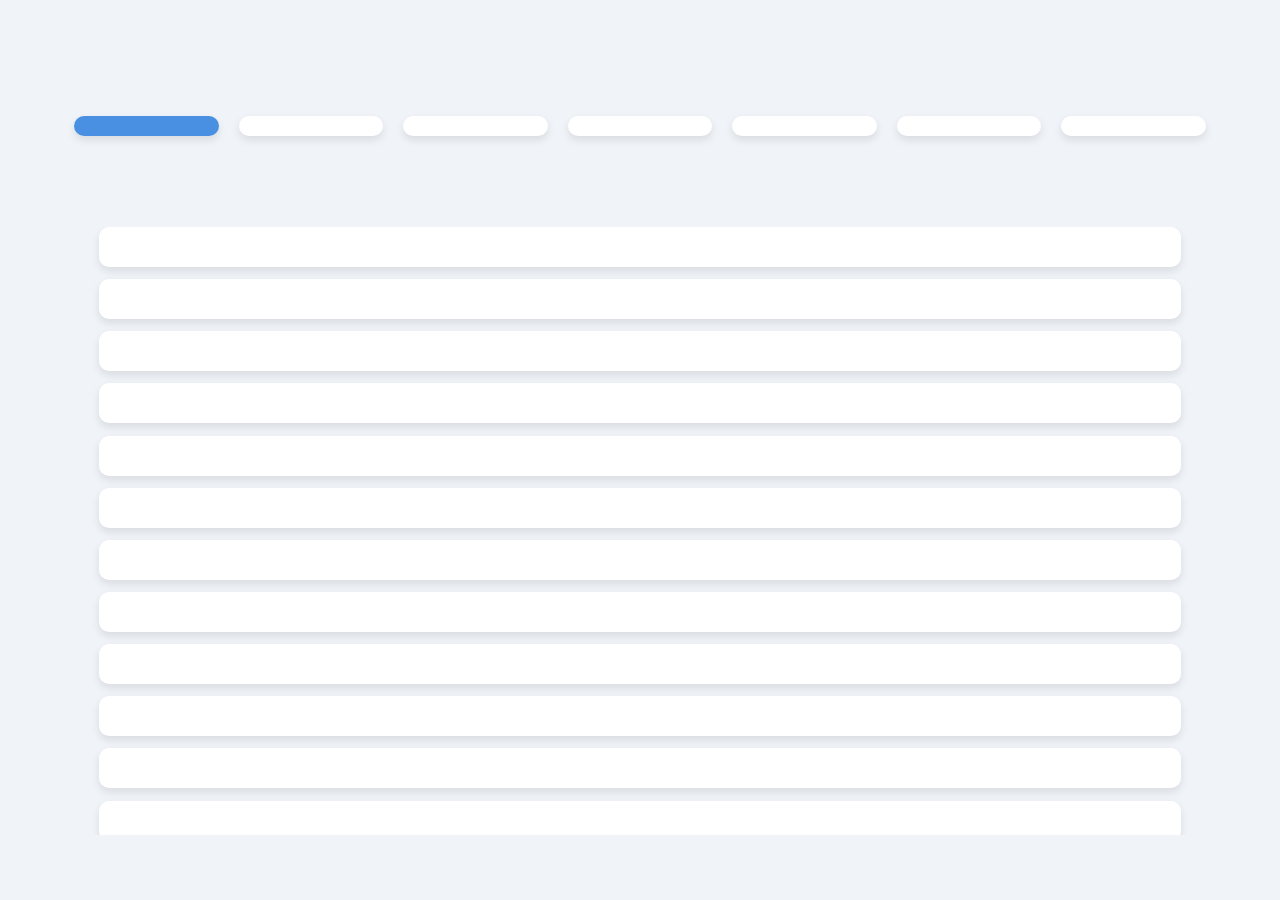
==== index.html @ 5206d343 "- html rinominato" ====
<!DOCTYPE html>
<html lang="en">
<head>
    <meta charset="UTF-8">
    <meta name="viewport" content="width=device-width, initial-scale=1.0">
    <title>Weather</title>
    <link href="https://fonts.googleapis.com/css2?family=Roboto:wght@400;700&display=swap" rel="stylesheet">
    <link href="https://fonts.googleapis.com/css2?family=Roboto:wght@400;700&display=swap" rel="stylesheet">
    <link rel="stylesheet" href="./styles/main.css">
</head>
<body>
    <div class="container">
        <div class="days">
            <div class="day selected"></div>
            <div class="day"></div>
            <div class="day"></div>
            <div class="day"></div>
            <div class="day"></div>
            <div class="day"></div>
            <div class="day"></div>
        </div>
        <div class="hours">
            <div class="hour">
                <div class="time"></div>
                <div class="temp"></div>
                <div class="weathercode"></div>
            </div>
            <div class="hour">
                <div class="time"></div>
                <div class="temp"></div>
                <div class="weathercode"></div>
            </div>
            <div class="hour">
                <div class="time"></div>
                <div class="temp"></div>
                <div class="weathercode"></div>
            </div>
            <div class="hour">
                <div class="time"></div>
                <div class="temp"></div>
                <div class="weathercode"></div>
            </div>
            <div class="hour">
                <div class="time"></div>
                <div class="temp"></div>
                <div class="weathercode"></div>
            </div>
            <div class="hour">
                <div class="time"></div>
                <div class="temp"></div>
                <div class="weathercode"></div>
            </div>
            <div class="hour">
                <div class="time"></div>
                <div class="temp"></div>
                <div class="weathercode"></div>
            </div>
            <div class="hour">
                <div class="time"></div>
                <div class="temp"></div>
                <div class="weathercode"></div>
            </div>
            <div class="hour">
                <div class="time"></div>
                <div class="temp"></div>
                <div class="weathercode"></div>
            </div>
            <div class="hour">
                <div class="time"></div>
                <div class="temp"></div>
                <div class="weathercode"></div>
            </div>
            <div class="hour">
                <div class="time"></div>
                <div class="temp"></div>
                <div class="weathercode"></div>
            </div>
            <div class="hour">
                <div class="time"></div>
                <div class="temp"></div>
                <div class="weathercode"></div>
            </div>
            <div class="hour">
                <div class="time"></div>
                <div class="temp"></div>
                <div class="weathercode"></div>
            </div>
            <div class="hour">
                <div class="time"></div>
                <div class="temp"></div>
                <div class="weathercode"></div>
            </div>
            <div class="hour">
                <div class="time"></div>
                <div class="temp"></div>
                <div class="weathercode"></div>
            </div>
            <div class="hour">
                <div class="time"></div>
                <div class="temp"></div>
                <div class="weathercode"></div>
            </div>
            <div class="hour">
                <div class="time"></div>
                <div class="temp"></div>
                <div class="weathercode"></div>
            </div>
            <div class="hour">
                <div class="time"></div>
                <div class="temp"></div>
                <div class="weathercode"></div>
            </div>
            <div class="hour">
                <div class="time"></div>
                <div class="temp"></div>
                <div class="weathercode"></div>
            </div>
            <div class="hour">
                <div class="time"></div>
                <div class="temp"></div>
                <div class="weathercode"></div>
            </div>
            <div class="hour">
                <div class="time"></div>
                <div class="temp"></div>
                <div class="weathercode"></div>
            </div>
            <div class="hour">
                <div class="time"></div>
                <div class="temp"></div>
                <div class="weathercode"></div>
            </div>
            <div class="hour">
                <div class="time"></div>
                <div class="temp"></div>
                <div class="weathercode"></div>
            </div>
            <div class="hour">
                <div class="time"></div>
                <div class="temp"></div>
                <div class="weathercode"></div>
            </div>
        </div>
    </div>
    <script src="./scripts/weather_code.js"></script>
    <script src="./scripts/script.js"></script>
    <script src="./scripts/fetch.js"></script>
</body>
</html>
---- styles/main.css ----
* {
    padding: 0;
    margin: 0;
    box-sizing: border-box;
    font-weight: bold;
}

body {
    font-family: 'Roboto', sans-serif;
    background-color: #f0f4f8;
    color: #333;
    display: flex;
    justify-content: center;
    align-items: center;
    width: 100vw;
    height: 100vh;
}

.container {
    width: 90%;
    max-width: 1200px;
    height: 90%;
    display: flex;
    flex-direction: column;
}

.days {
    display: flex;
    justify-content: space-between;
    align-items: center;
    height: 20%;
    margin-bottom: 20px;
}

.day {
    flex: 1;
    margin: 0 10px;
    padding: 10px;
    text-align: center;
    background-color: #ffffff;
    border-radius: 10px;
    box-shadow: 0 4px 8px rgba(0, 0, 0, 0.1);
    transition: all 0.3s ease;
    cursor: pointer;
}

.day:hover {
    background-color: #d4e0f2;
    transform: translateY(-5px);
}

.selected {
    background-color: #4a90e2;
    color: white;
}

.hours {
    display: grid;
    grid-template-rows: repeat(24, 1fr);
    overflow-y: scroll;
    gap: 2%;
    height: 75%;
    padding: 0 3%;
}

.hour {
    padding: 20px;
    background-color: #ffffff;
    border-radius: 10px;
    box-shadow: 0 4px 8px rgba(0, 0, 0, 0.1);
    display: flex;
    align-items: center;
    font-size: 1.1rem;
    transition: all 0.3s ease;
}

.hour:hover {
    background-color: #f0f8ff;
    transform: scale(1.05);
}

.hour > div {
    width: 100%;
    height: 100%;
}

.time { 
    display: flex;
    align-items: center;
}

.temp {
    display: flex;
    justify-content: center;
    align-items: center;
}

.weathercode {
    display: flex;
    flex-direction: row-reverse;
}

.weathercode > img {
    width: 20%;
    margin-right: 5%;
}
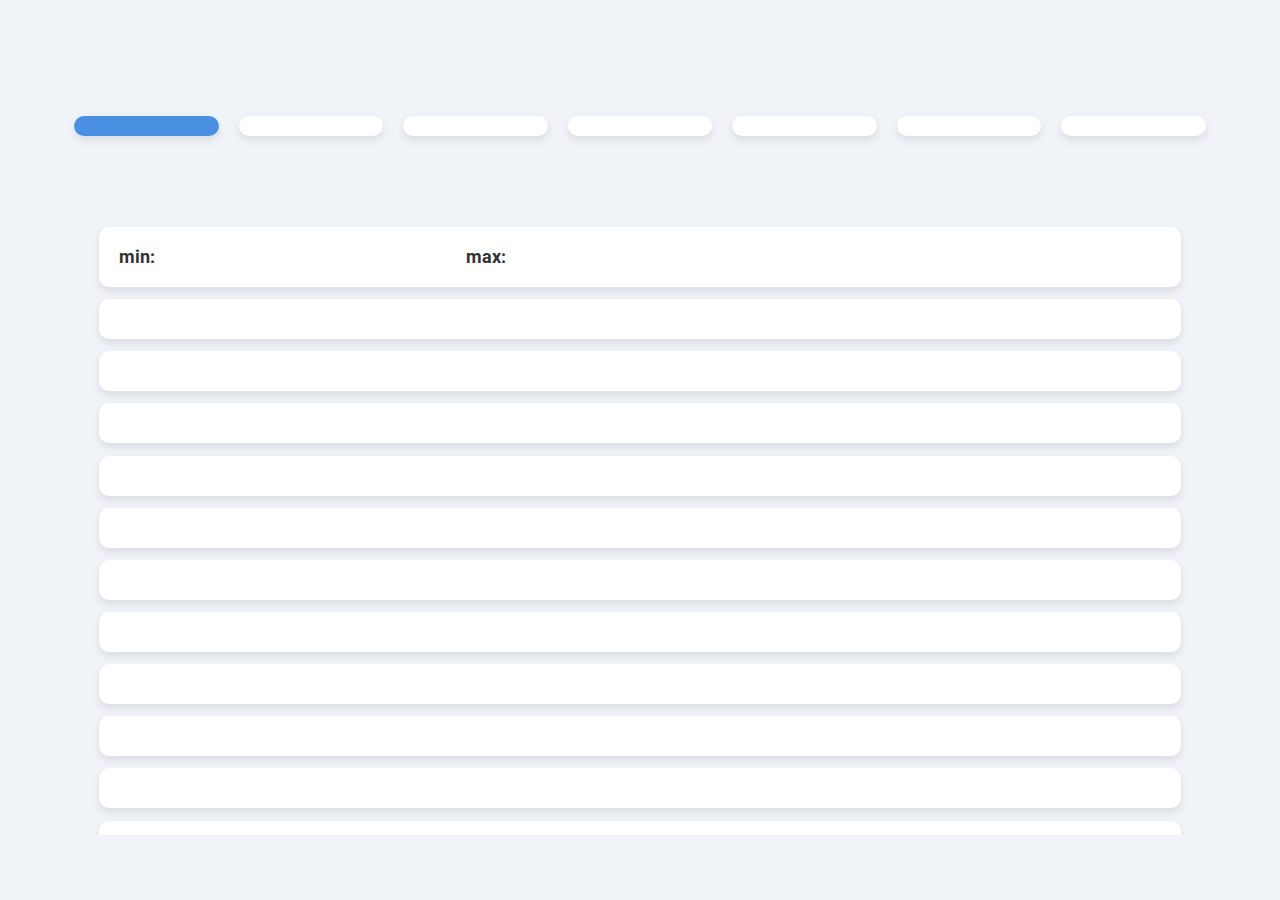
==== commit c20d7688: "- aggiunti umidità, temperatura percepita, probabilità di precipitazioni per i singoli orari e tempe" ====
--- a/index.html
+++ b/index.html
@@ -21,123 +21,200 @@
         </div>
         <div class="hours">
             <div class="hour">
-                <div class="time"></div>
-                <div class="temp"></div>
-                <div class="weathercode"></div>
-            </div>
-            <div class="hour">
-                <div class="time"></div>
-                <div class="temp"></div>
-                <div class="weathercode"></div>
-            </div>
-            <div class="hour">
-                <div class="time"></div>
-                <div class="temp"></div>
-                <div class="weathercode"></div>
-            </div>
-            <div class="hour">
-                <div class="time"></div>
-                <div class="temp"></div>
-                <div class="weathercode"></div>
-            </div>
-            <div class="hour">
-                <div class="time"></div>
-                <div class="temp"></div>
-                <div class="weathercode"></div>
-            </div>
-            <div class="hour">
-                <div class="time"></div>
-                <div class="temp"></div>
-                <div class="weathercode"></div>
-            </div>
-            <div class="hour">
-                <div class="time"></div>
-                <div class="temp"></div>
-                <div class="weathercode"></div>
-            </div>
-            <div class="hour">
-                <div class="time"></div>
-                <div class="temp"></div>
-                <div class="weathercode"></div>
-            </div>
-            <div class="hour">
-                <div class="time"></div>
-                <div class="temp"></div>
-                <div class="weathercode"></div>
-            </div>
-            <div class="hour">
-                <div class="time"></div>
-                <div class="temp"></div>
-                <div class="weathercode"></div>
-            </div>
-            <div class="hour">
-                <div class="time"></div>
-                <div class="temp"></div>
-                <div class="weathercode"></div>
-            </div>
-            <div class="hour">
-                <div class="time"></div>
-                <div class="temp"></div>
-                <div class="weathercode"></div>
-            </div>
-            <div class="hour">
-                <div class="time"></div>
-                <div class="temp"></div>
-                <div class="weathercode"></div>
-            </div>
-            <div class="hour">
-                <div class="time"></div>
-                <div class="temp"></div>
-                <div class="weathercode"></div>
-            </div>
-            <div class="hour">
-                <div class="time"></div>
-                <div class="temp"></div>
-                <div class="weathercode"></div>
-            </div>
-            <div class="hour">
-                <div class="time"></div>
-                <div class="temp"></div>
-                <div class="weathercode"></div>
-            </div>
-            <div class="hour">
-                <div class="time"></div>
-                <div class="temp"></div>
-                <div class="weathercode"></div>
-            </div>
-            <div class="hour">
-                <div class="time"></div>
-                <div class="temp"></div>
-                <div class="weathercode"></div>
-            </div>
-            <div class="hour">
-                <div class="time"></div>
-                <div class="temp"></div>
-                <div class="weathercode"></div>
-            </div>
-            <div class="hour">
-                <div class="time"></div>
-                <div class="temp"></div>
-                <div class="weathercode"></div>
-            </div>
-            <div class="hour">
-                <div class="time"></div>
-                <div class="temp"></div>
-                <div class="weathercode"></div>
-            </div>
-            <div class="hour">
-                <div class="time"></div>
-                <div class="temp"></div>
-                <div class="weathercode"></div>
-            </div>
-            <div class="hour">
-                <div class="time"></div>
-                <div class="temp"></div>
-                <div class="weathercode"></div>
-            </div>
-            <div class="hour">
-                <div class="time"></div>
-                <div class="temp"></div>
+                <div>min:</div>
+                <div id="min" class="min"></div>
+                <div>max:</div>
+                <div id="max" class="max"></div>
+                <div></div>
+                <div></div>
+            </div>
+            <div class="hour">
+                <div class="time"></div>
+                <div class="temp"></div>
+                <div class="apparent-temp"></div>
+                <div class="humidity"></div>
+                <div class="probability"></div>
+                <div class="weathercode"></div>
+            </div>
+            <div class="hour">
+                <div class="time"></div>
+                <div class="temp"></div>
+                <div class="apparent-temp"></div>
+                <div class="humidity"></div>
+                <div class="probability"></div>
+                <div class="weathercode"></div>
+            </div>
+            <div class="hour">
+                <div class="time"></div>
+                <div class="temp"></div>
+                <div class="apparent-temp"></div>
+                <div class="humidity"></div>
+                <div class="probability"></div>
+                <div class="weathercode"></div>
+            </div>
+            <div class="hour">
+                <div class="time"></div>
+                <div class="temp"></div>
+                <div class="apparent-temp"></div>
+                <div class="humidity"></div>
+                <div class="probability"></div>
+                <div class="weathercode"></div>
+            </div>
+            <div class="hour">
+                <div class="time"></div>
+                <div class="temp"></div>
+                <div class="apparent-temp"></div>
+                <div class="humidity"></div>
+                <div class="weathercode"></div>
+            </div>
+            <div class="hour">
+                <div class="time"></div>
+                <div class="temp"></div>
+                <div class="apparent-temp"></div>
+                <div class="humidity"></div>
+                <div class="weathercode"></div>
+            </div>
+            <div class="hour">
+                <div class="time"></div>
+                <div class="temp"></div>
+                <div class="apparent-temp"></div>
+                <div class="humidity"></div>
+                <div class="probability"></div>
+                <div class="weathercode"></div>
+            </div>
+            <div class="hour">
+                <div class="time"></div>
+                <div class="temp"></div>
+                <div class="apparent-temp"></div>
+                <div class="humidity"></div>
+                <div class="probability"></div>
+                <div class="weathercode"></div>
+            </div>
+            <div class="hour">
+                <div class="time"></div>
+                <div class="temp"></div>
+                <div class="apparent-temp"></div>
+                <div class="humidity"></div>
+                <div class="probability"></div>
+                <div class="weathercode"></div>
+            </div>
+            <div class="hour">
+                <div class="time"></div>
+                <div class="temp"></div>
+                <div class="apparent-temp"></div>
+                <div class="humidity"></div>
+                <div class="probability"></div>
+                <div class="weathercode"></div>
+            </div>
+            <div class="hour">
+                <div class="time"></div>
+                <div class="temp"></div>
+                <div class="apparent-temp"></div>
+                <div class="humidity"></div>
+                <div class="probability"></div>
+                <div class="weathercode"></div>
+            </div>
+            <div class="hour">
+                <div class="time"></div>
+                <div class="temp"></div>
+                <div class="apparent-temp"></div>
+                <div class="humidity"></div>
+                <div class="probability"></div>
+                <div class="weathercode"></div>
+            </div>
+            <div class="hour">
+                <div class="time"></div>
+                <div class="temp"></div>
+                <div class="apparent-temp"></div>
+                <div class="humidity"></div>
+                <div class="probability"></div>
+                <div class="weathercode"></div>
+            </div>
+            <div class="hour">
+                <div class="time"></div>
+                <div class="temp"></div>
+                <div class="apparent-temp"></div>
+                <div class="humidity"></div>
+                <div class="probability"></div>
+                <div class="weathercode"></div>
+            </div>
+            <div class="hour">
+                <div class="time"></div>
+                <div class="temp"></div>
+                <div class="apparent-temp"></div>
+                <div class="humidity"></div>
+                <div class="probability"></div>
+                <div class="weathercode"></div>
+            </div>
+            <div class="hour">
+                <div class="time"></div>
+                <div class="temp"></div>
+                <div class="apparent-temp"></div>
+                <div class="humidity"></div>
+                <div class="probability"></div>
+                <div class="weathercode"></div>
+            </div>
+            <div class="hour">
+                <div class="time"></div>
+                <div class="temp"></div>
+                <div class="apparent-temp"></div>
+                <div class="humidity"></div>
+                <div class="probability"></div>
+                <div class="weathercode"></div>
+            </div>
+            <div class="hour">
+                <div class="time"></div>
+                <div class="temp"></div>
+                <div class="apparent-temp"></div>
+                <div class="humidity"></div>
+                <div class="probability"></div>
+                <div class="weathercode"></div>
+            </div>
+            <div class="hour">
+                <div class="time"></div>
+                <div class="temp"></div>
+                <div class="apparent-temp"></div>
+                <div class="humidity"></div>
+                <div class="probability"></div>
+                <div class="weathercode"></div>
+            </div>
+            <div class="hour">
+                <div class="time"></div>
+                <div class="temp"></div>
+                <div class="apparent-temp"></div>
+                <div class="humidity"></div>
+                <div class="weathercode"></div>
+            </div>
+            <div class="hour">
+                <div class="time"></div>
+                <div class="temp"></div>
+                <div class="apparent-temp"></div>
+                <div class="humidity"></div>
+                <div class="probability"></div>
+                <div class="weathercode"></div>
+            </div>
+            <div class="hour">
+                <div class="time"></div>
+                <div class="temp"></div>
+                <div class="apparent-temp"></div>
+                <div class="humidity"></div>
+                <div class="probability"></div>
+                <div class="weathercode"></div>
+            </div>
+            <div class="hour">
+                <div class="time"></div>
+                <div class="temp"></div>
+                <div class="apparent-temp"></div>
+                <div class="humidity"></div>
+                <div class="probability"></div>
+                <div class="weathercode"></div>
+            </div>
+            <div class="hour">
+                <div class="time"></div>
+                <div class="temp"></div>
+                <div class="apparent-temp"></div>
+                <div class="humidity"></div>
+                <div class="probability"></div>
                 <div class="weathercode"></div>
             </div>
         </div>
--- a/styles/main.css
+++ b/styles/main.css
@@ -56,7 +56,7 @@
 
 .hours {
     display: grid;
-    grid-template-rows: repeat(24, 1fr);
+    grid-template-rows: repeat(25, 1fr);
     overflow-y: scroll;
     gap: 2%;
     height: 75%;
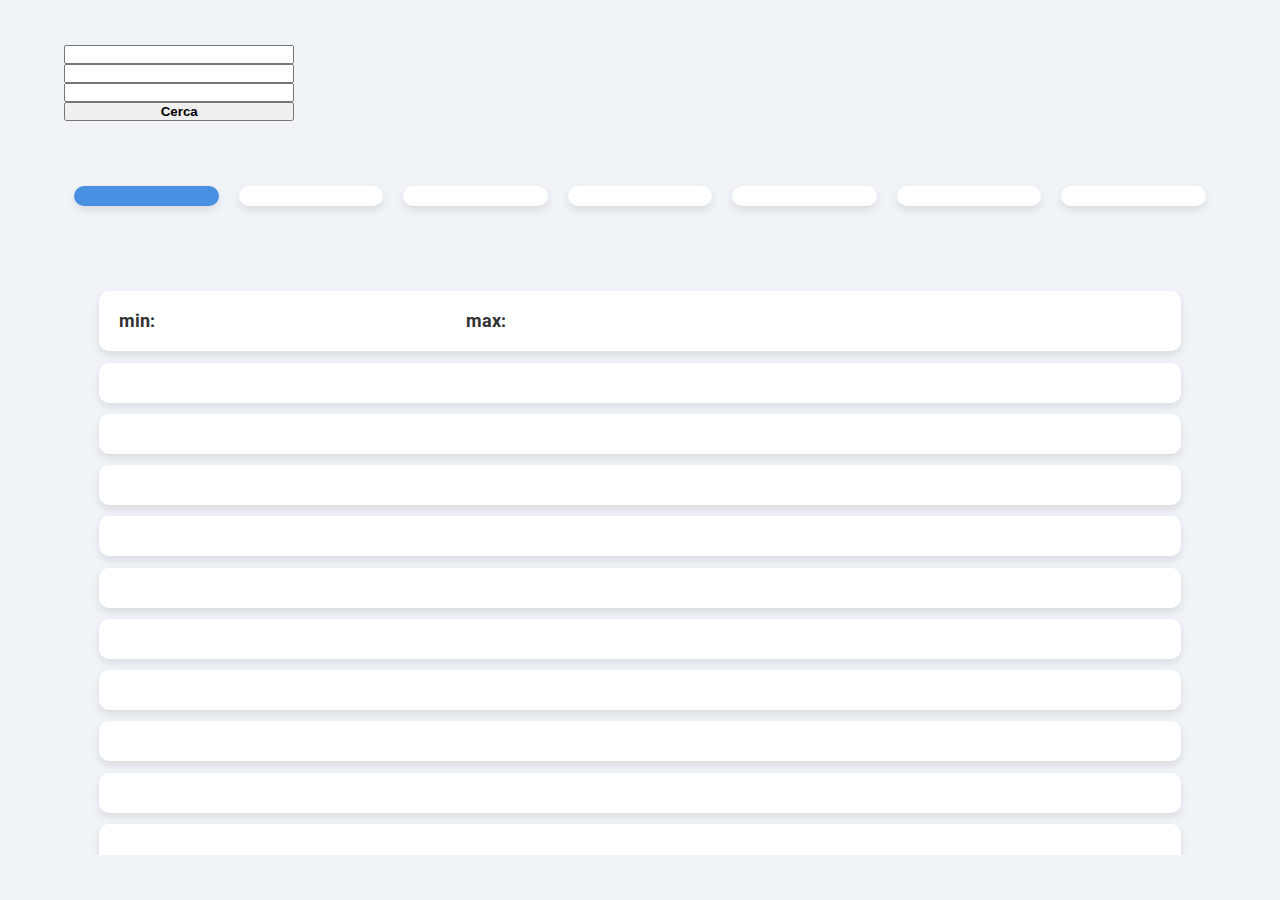
==== commit d2412ba8: "- aggiunta ricerca comune" ====
--- a/index.html
+++ b/index.html
@@ -10,6 +10,10 @@
 </head>
 <body>
     <div class="container">
+        <input type="text" id="city">
+        <input type="text" id="provincia">
+        <input type="text" id="country">
+        <button onclick="geocode()" id="invio-button">Cerca</button>
         <div class="days">
             <div class="day selected"></div>
             <div class="day"></div>
@@ -219,6 +223,7 @@
             </div>
         </div>
     </div>
+    <script src="scripts/geocoding.js"></script>
     <script src="./scripts/weather_code.js"></script>
     <script src="./scripts/script.js"></script>
     <script src="./scripts/fetch.js"></script>
--- a/styles/main.css
+++ b/styles/main.css
@@ -103,4 +103,12 @@
 .weathercode > img {
     width: 20%;
     margin-right: 5%;
+}
+
+input {
+    width: 20%;
+}
+
+button {
+    width: 20%;
 }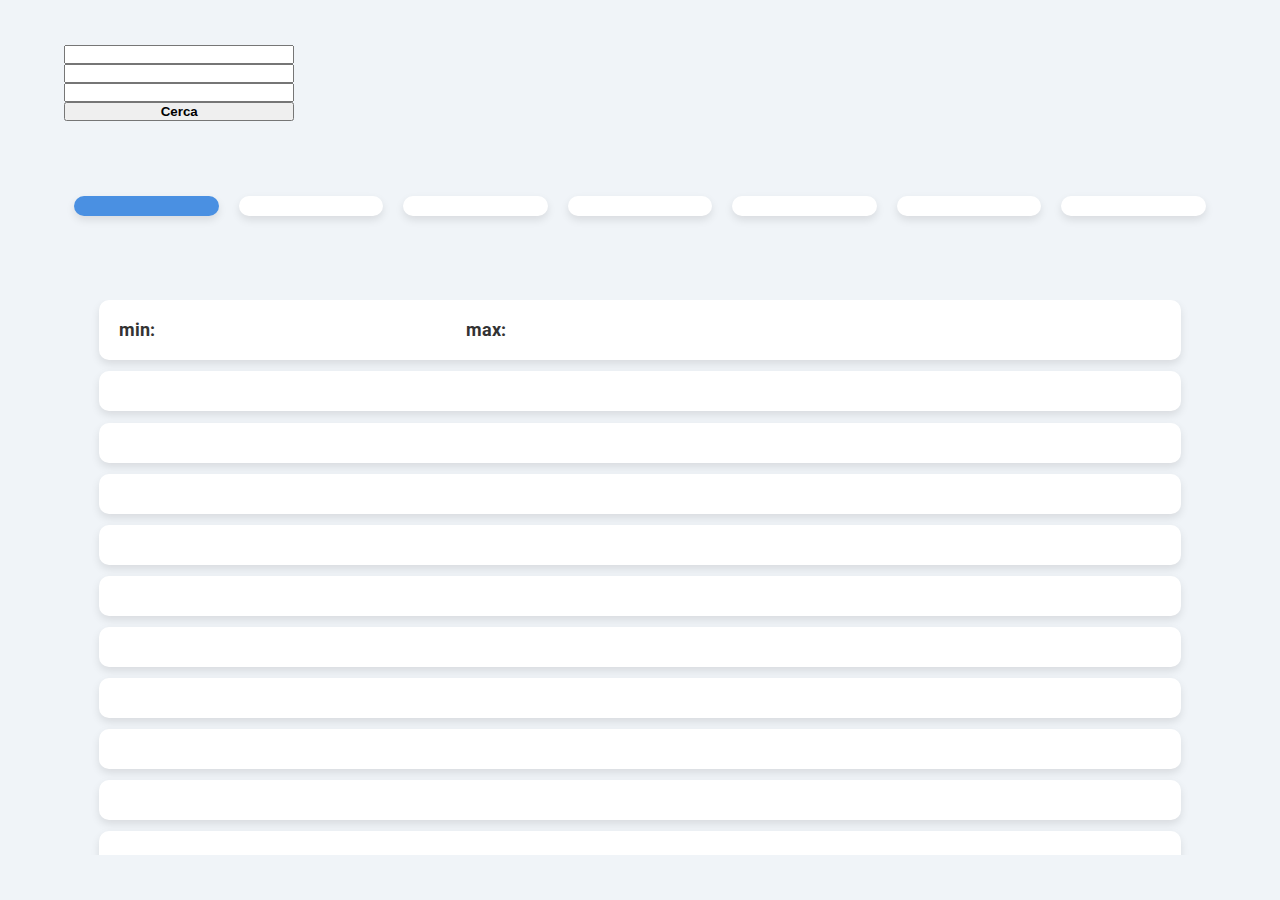
==== commit be6b50d9: "- risoluzione bug nella ricerca e miglioramento dello stile" ====
--- a/index.html
+++ b/index.html
@@ -13,7 +13,8 @@
         <input type="text" id="city">
         <input type="text" id="provincia">
         <input type="text" id="country">
-        <button onclick="geocode()" id="invio-button">Cerca</button>
+        <button onclick="geocode()">Cerca</button>
+        <div id="output-ricerca"></div>
         <div class="days">
             <div class="day selected"></div>
             <div class="day"></div>
--- a/styles/main.css
+++ b/styles/main.css
@@ -111,4 +111,5 @@
 
 button {
     width: 20%;
+    margin-bottom: 1%;
 }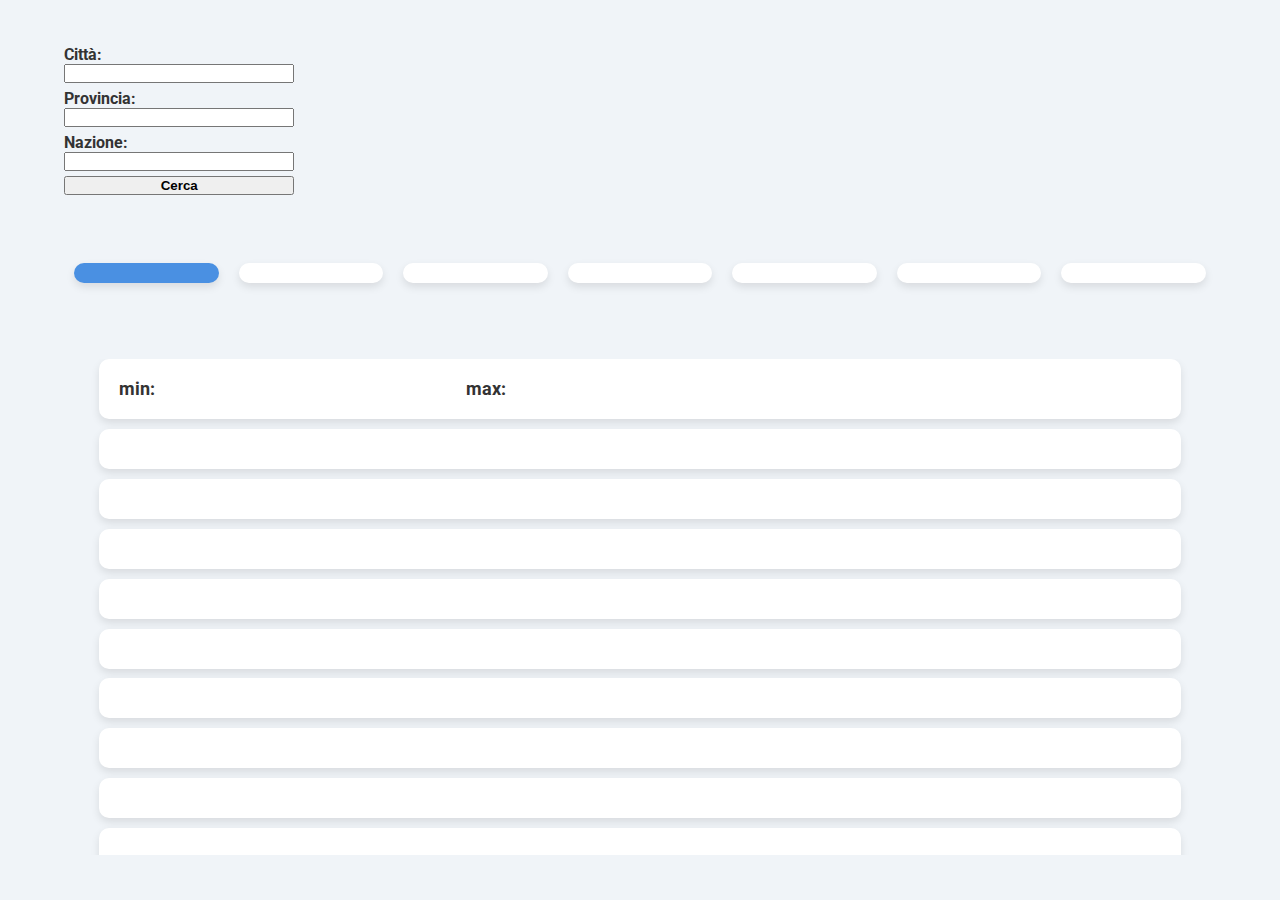
==== commit f2256db4: "- correzione errori nell'html e aggiunta label per i campi, modifiche allo stile" ====
--- a/index.html
+++ b/index.html
@@ -10,8 +10,11 @@
 </head>
 <body>
     <div class="container">
+        <label for="city">Città:</label>
         <input type="text" id="city">
+        <label for="provincia">Provincia:</label>
         <input type="text" id="provincia">
+        <label for="city">Nazione:</label>
         <input type="text" id="country">
         <button onclick="geocode()">Cerca</button>
         <div id="output-ricerca"></div>
@@ -70,124 +73,127 @@
                 <div class="temp"></div>
                 <div class="apparent-temp"></div>
                 <div class="humidity"></div>
-                <div class="weathercode"></div>
-            </div>
-            <div class="hour">
-                <div class="time"></div>
-                <div class="temp"></div>
-                <div class="apparent-temp"></div>
-                <div class="humidity"></div>
-                <div class="weathercode"></div>
-            </div>
-            <div class="hour">
-                <div class="time"></div>
-                <div class="temp"></div>
-                <div class="apparent-temp"></div>
-                <div class="humidity"></div>
-                <div class="probability"></div>
-                <div class="weathercode"></div>
-            </div>
-            <div class="hour">
-                <div class="time"></div>
-                <div class="temp"></div>
-                <div class="apparent-temp"></div>
-                <div class="humidity"></div>
-                <div class="probability"></div>
-                <div class="weathercode"></div>
-            </div>
-            <div class="hour">
-                <div class="time"></div>
-                <div class="temp"></div>
-                <div class="apparent-temp"></div>
-                <div class="humidity"></div>
-                <div class="probability"></div>
-                <div class="weathercode"></div>
-            </div>
-            <div class="hour">
-                <div class="time"></div>
-                <div class="temp"></div>
-                <div class="apparent-temp"></div>
-                <div class="humidity"></div>
-                <div class="probability"></div>
-                <div class="weathercode"></div>
-            </div>
-            <div class="hour">
-                <div class="time"></div>
-                <div class="temp"></div>
-                <div class="apparent-temp"></div>
-                <div class="humidity"></div>
-                <div class="probability"></div>
-                <div class="weathercode"></div>
-            </div>
-            <div class="hour">
-                <div class="time"></div>
-                <div class="temp"></div>
-                <div class="apparent-temp"></div>
-                <div class="humidity"></div>
-                <div class="probability"></div>
-                <div class="weathercode"></div>
-            </div>
-            <div class="hour">
-                <div class="time"></div>
-                <div class="temp"></div>
-                <div class="apparent-temp"></div>
-                <div class="humidity"></div>
-                <div class="probability"></div>
-                <div class="weathercode"></div>
-            </div>
-            <div class="hour">
-                <div class="time"></div>
-                <div class="temp"></div>
-                <div class="apparent-temp"></div>
-                <div class="humidity"></div>
-                <div class="probability"></div>
-                <div class="weathercode"></div>
-            </div>
-            <div class="hour">
-                <div class="time"></div>
-                <div class="temp"></div>
-                <div class="apparent-temp"></div>
-                <div class="humidity"></div>
-                <div class="probability"></div>
-                <div class="weathercode"></div>
-            </div>
-            <div class="hour">
-                <div class="time"></div>
-                <div class="temp"></div>
-                <div class="apparent-temp"></div>
-                <div class="humidity"></div>
-                <div class="probability"></div>
-                <div class="weathercode"></div>
-            </div>
-            <div class="hour">
-                <div class="time"></div>
-                <div class="temp"></div>
-                <div class="apparent-temp"></div>
-                <div class="humidity"></div>
-                <div class="probability"></div>
-                <div class="weathercode"></div>
-            </div>
-            <div class="hour">
-                <div class="time"></div>
-                <div class="temp"></div>
-                <div class="apparent-temp"></div>
-                <div class="humidity"></div>
-                <div class="probability"></div>
-                <div class="weathercode"></div>
-            </div>
-            <div class="hour">
-                <div class="time"></div>
-                <div class="temp"></div>
-                <div class="apparent-temp"></div>
-                <div class="humidity"></div>
-                <div class="probability"></div>
-                <div class="weathercode"></div>
-            </div>
-            <div class="hour">
-                <div class="time"></div>
-                <div class="temp"></div>
-                <div class="apparent-temp"></div>
-                <div class="humidity"></div>
+                <div class="probability"></div>
+                <div class="weathercode"></div>
+            </div>
+            <div class="hour">
+                <div class="time"></div>
+                <div class="temp"></div>
+                <div class="apparent-temp"></div>
+                <div class="humidity"></div>
+                <div class="probability"></div>
+                <div class="weathercode"></div>
+            </div>
+            <div class="hour">
+                <div class="time"></div>
+                <div class="temp"></div>
+                <div class="apparent-temp"></div>
+                <div class="humidity"></div>
+                <div class="probability"></div>
+                <div class="weathercode"></div>
+            </div>
+            <div class="hour">
+                <div class="time"></div>
+                <div class="temp"></div>
+                <div class="apparent-temp"></div>
+                <div class="humidity"></div>
+                <div class="probability"></div>
+                <div class="weathercode"></div>
+            </div>
+            <div class="hour">
+                <div class="time"></div>
+                <div class="temp"></div>
+                <div class="apparent-temp"></div>
+                <div class="humidity"></div>
+                <div class="probability"></div>
+                <div class="weathercode"></div>
+            </div>
+            <div class="hour">
+                <div class="time"></div>
+                <div class="temp"></div>
+                <div class="apparent-temp"></div>
+                <div class="humidity"></div>
+                <div class="probability"></div>
+                <div class="weathercode"></div>
+            </div>
+            <div class="hour">
+                <div class="time"></div>
+                <div class="temp"></div>
+                <div class="apparent-temp"></div>
+                <div class="humidity"></div>
+                <div class="probability"></div>
+                <div class="weathercode"></div>
+            </div>
+            <div class="hour">
+                <div class="time"></div>
+                <div class="temp"></div>
+                <div class="apparent-temp"></div>
+                <div class="humidity"></div>
+                <div class="probability"></div>
+                <div class="weathercode"></div>
+            </div>
+            <div class="hour">
+                <div class="time"></div>
+                <div class="temp"></div>
+                <div class="apparent-temp"></div>
+                <div class="humidity"></div>
+                <div class="probability"></div>
+                <div class="weathercode"></div>
+            </div>
+            <div class="hour">
+                <div class="time"></div>
+                <div class="temp"></div>
+                <div class="apparent-temp"></div>
+                <div class="humidity"></div>
+                <div class="probability"></div>
+                <div class="weathercode"></div>
+            </div>
+            <div class="hour">
+                <div class="time"></div>
+                <div class="temp"></div>
+                <div class="apparent-temp"></div>
+                <div class="humidity"></div>
+                <div class="probability"></div>
+                <div class="weathercode"></div>
+            </div>
+            <div class="hour">
+                <div class="time"></div>
+                <div class="temp"></div>
+                <div class="apparent-temp"></div>
+                <div class="humidity"></div>
+                <div class="probability"></div>
+                <div class="weathercode"></div>
+            </div>
+            <div class="hour">
+                <div class="time"></div>
+                <div class="temp"></div>
+                <div class="apparent-temp"></div>
+                <div class="humidity"></div>
+                <div class="probability"></div>
+                <div class="weathercode"></div>
+            </div>
+            <div class="hour">
+                <div class="time"></div>
+                <div class="temp"></div>
+                <div class="apparent-temp"></div>
+                <div class="humidity"></div>
+                <div class="probability"></div>
+                <div class="weathercode"></div>
+            </div>
+            <div class="hour">
+                <div class="time"></div>
+                <div class="temp"></div>
+                <div class="apparent-temp"></div>
+                <div class="humidity"></div>
+                <div class="probability"></div>
+                <div class="weathercode"></div>
+            </div>
+            <div class="hour">
+                <div class="time"></div>
+                <div class="temp"></div>
+                <div class="apparent-temp"></div>
+                <div class="humidity"></div>
+                <div class="probability"></div>
                 <div class="weathercode"></div>
             </div>
             <div class="hour">
--- a/styles/main.css
+++ b/styles/main.css
@@ -107,6 +107,7 @@
 
 input {
     width: 20%;
+    margin-bottom: 0.5%;
 }
 
 button {
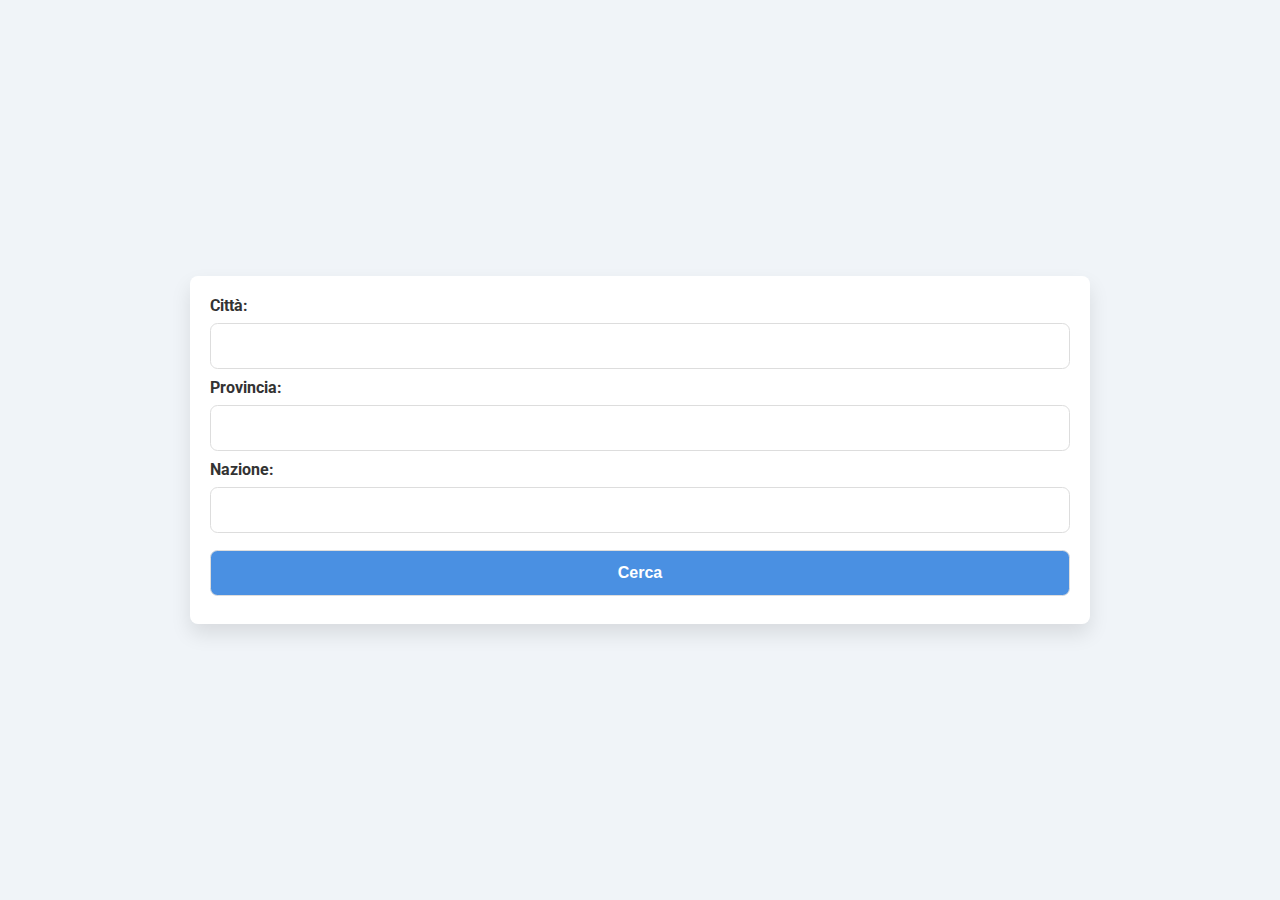
==== commit a73a0272: "-migliorato stile" ====
--- a/index.html
+++ b/index.html
@@ -1,5 +1,6 @@
 <!DOCTYPE html>
 <html lang="en">
+
 <head>
     <meta charset="UTF-8">
     <meta name="viewport" content="width=device-width, initial-scale=1.0">
@@ -8,225 +9,232 @@
     <link href="https://fonts.googleapis.com/css2?family=Roboto:wght@400;700&display=swap" rel="stylesheet">
     <link rel="stylesheet" href="./styles/main.css">
 </head>
+
 <body>
     <div class="container">
-        <label for="city">Città:</label>
-        <input type="text" id="city">
-        <label for="provincia">Provincia:</label>
-        <input type="text" id="provincia">
-        <label for="city">Nazione:</label>
-        <input type="text" id="country">
-        <button onclick="geocode()">Cerca</button>
-        <div id="output-ricerca"></div>
-        <div class="days">
-            <div class="day selected"></div>
-            <div class="day"></div>
-            <div class="day"></div>
-            <div class="day"></div>
-            <div class="day"></div>
-            <div class="day"></div>
-            <div class="day"></div>
+        <div id="input-container">
+            <label for="city">Città:</label>
+            <input type="text" id="city">
+            <label for="provincia">Provincia:</label>
+            <input type="text" id="provincia">
+            <label for="country">Nazione:</label>
+            <input type="text" id="country">
+            <button onclick="handleSearch()" id="search-button">Cerca</button>
         </div>
-        <div class="hours">
-            <div class="hour">
-                <div>min:</div>
-                <div id="min" class="min"></div>
-                <div>max:</div>
-                <div id="max" class="max"></div>
-                <div></div>
-                <div></div>
+        <div id="results-container">
+            <button onclick="retrySelection()">Cambia città</button>
+            <div id="output-ricerca"></div>
+
+            <div class="days">
+                <div class="day selected"></div>
+                <div class="day"></div>
+                <div class="day"></div>
+                <div class="day"></div>
+                <div class="day"></div>
+                <div class="day"></div>
+                <div class="day"></div>
             </div>
-            <div class="hour">
-                <div class="time"></div>
-                <div class="temp"></div>
-                <div class="apparent-temp"></div>
-                <div class="humidity"></div>
-                <div class="probability"></div>
-                <div class="weathercode"></div>
-            </div>
-            <div class="hour">
-                <div class="time"></div>
-                <div class="temp"></div>
-                <div class="apparent-temp"></div>
-                <div class="humidity"></div>
-                <div class="probability"></div>
-                <div class="weathercode"></div>
-            </div>
-            <div class="hour">
-                <div class="time"></div>
-                <div class="temp"></div>
-                <div class="apparent-temp"></div>
-                <div class="humidity"></div>
-                <div class="probability"></div>
-                <div class="weathercode"></div>
-            </div>
-            <div class="hour">
-                <div class="time"></div>
-                <div class="temp"></div>
-                <div class="apparent-temp"></div>
-                <div class="humidity"></div>
-                <div class="probability"></div>
-                <div class="weathercode"></div>
-            </div>
-            <div class="hour">
-                <div class="time"></div>
-                <div class="temp"></div>
-                <div class="apparent-temp"></div>
-                <div class="humidity"></div>
-                <div class="probability"></div>
-                <div class="weathercode"></div>
-            </div>
-            <div class="hour">
-                <div class="time"></div>
-                <div class="temp"></div>
-                <div class="apparent-temp"></div>
-                <div class="humidity"></div>
-                <div class="probability"></div>
-                <div class="weathercode"></div>
-            </div>
-            <div class="hour">
-                <div class="time"></div>
-                <div class="temp"></div>
-                <div class="apparent-temp"></div>
-                <div class="humidity"></div>
-                <div class="probability"></div>
-                <div class="weathercode"></div>
-            </div>
-            <div class="hour">
-                <div class="time"></div>
-                <div class="temp"></div>
-                <div class="apparent-temp"></div>
-                <div class="humidity"></div>
-                <div class="probability"></div>
-                <div class="weathercode"></div>
-            </div>
-            <div class="hour">
-                <div class="time"></div>
-                <div class="temp"></div>
-                <div class="apparent-temp"></div>
-                <div class="humidity"></div>
-                <div class="probability"></div>
-                <div class="weathercode"></div>
-            </div>
-            <div class="hour">
-                <div class="time"></div>
-                <div class="temp"></div>
-                <div class="apparent-temp"></div>
-                <div class="humidity"></div>
-                <div class="probability"></div>
-                <div class="weathercode"></div>
-            </div>
-            <div class="hour">
-                <div class="time"></div>
-                <div class="temp"></div>
-                <div class="apparent-temp"></div>
-                <div class="humidity"></div>
-                <div class="probability"></div>
-                <div class="weathercode"></div>
-            </div>
-            <div class="hour">
-                <div class="time"></div>
-                <div class="temp"></div>
-                <div class="apparent-temp"></div>
-                <div class="humidity"></div>
-                <div class="probability"></div>
-                <div class="weathercode"></div>
-            </div>
-            <div class="hour">
-                <div class="time"></div>
-                <div class="temp"></div>
-                <div class="apparent-temp"></div>
-                <div class="humidity"></div>
-                <div class="probability"></div>
-                <div class="weathercode"></div>
-            </div>
-            <div class="hour">
-                <div class="time"></div>
-                <div class="temp"></div>
-                <div class="apparent-temp"></div>
-                <div class="humidity"></div>
-                <div class="probability"></div>
-                <div class="weathercode"></div>
-            </div>
-            <div class="hour">
-                <div class="time"></div>
-                <div class="temp"></div>
-                <div class="apparent-temp"></div>
-                <div class="humidity"></div>
-                <div class="probability"></div>
-                <div class="weathercode"></div>
-            </div>
-            <div class="hour">
-                <div class="time"></div>
-                <div class="temp"></div>
-                <div class="apparent-temp"></div>
-                <div class="humidity"></div>
-                <div class="probability"></div>
-                <div class="weathercode"></div>
-            </div>
-            <div class="hour">
-                <div class="time"></div>
-                <div class="temp"></div>
-                <div class="apparent-temp"></div>
-                <div class="humidity"></div>
-                <div class="probability"></div>
-                <div class="weathercode"></div>
-            </div>
-            <div class="hour">
-                <div class="time"></div>
-                <div class="temp"></div>
-                <div class="apparent-temp"></div>
-                <div class="humidity"></div>
-                <div class="probability"></div>
-                <div class="weathercode"></div>
-            </div>
-            <div class="hour">
-                <div class="time"></div>
-                <div class="temp"></div>
-                <div class="apparent-temp"></div>
-                <div class="humidity"></div>
-                <div class="probability"></div>
-                <div class="weathercode"></div>
-            </div>
-            <div class="hour">
-                <div class="time"></div>
-                <div class="temp"></div>
-                <div class="apparent-temp"></div>
-                <div class="humidity"></div>
-                <div class="probability"></div>
-                <div class="weathercode"></div>
-            </div>
-            <div class="hour">
-                <div class="time"></div>
-                <div class="temp"></div>
-                <div class="apparent-temp"></div>
-                <div class="humidity"></div>
-                <div class="probability"></div>
-                <div class="weathercode"></div>
-            </div>
-            <div class="hour">
-                <div class="time"></div>
-                <div class="temp"></div>
-                <div class="apparent-temp"></div>
-                <div class="humidity"></div>
-                <div class="probability"></div>
-                <div class="weathercode"></div>
-            </div>
-            <div class="hour">
-                <div class="time"></div>
-                <div class="temp"></div>
-                <div class="apparent-temp"></div>
-                <div class="humidity"></div>
-                <div class="probability"></div>
-                <div class="weathercode"></div>
-            </div>
-            <div class="hour">
-                <div class="time"></div>
-                <div class="temp"></div>
-                <div class="apparent-temp"></div>
-                <div class="humidity"></div>
-                <div class="probability"></div>
-                <div class="weathercode"></div>
+            <div class="hours">
+                <div class="hour">
+                    <div>min:</div>
+                    <div id="min" class="min"></div>
+                    <div>max:</div>
+                    <div id="max" class="max"></div>
+                    <div></div>
+                    <div></div>
+                </div>
+                <div class="hour">
+                    <div class="time"></div>
+                    <div class="temp"></div>
+                    <div class="apparent-temp"></div>
+                    <div class="humidity"></div>
+                    <div class="probability"></div>
+                    <div class="weathercode"></div>
+                </div>
+                <div class="hour">
+                    <div class="time"></div>
+                    <div class="temp"></div>
+                    <div class="apparent-temp"></div>
+                    <div class="humidity"></div>
+                    <div class="probability"></div>
+                    <div class="weathercode"></div>
+                </div>
+                <div class="hour">
+                    <div class="time"></div>
+                    <div class="temp"></div>
+                    <div class="apparent-temp"></div>
+                    <div class="humidity"></div>
+                    <div class="probability"></div>
+                    <div class="weathercode"></div>
+                </div>
+                <div class="hour">
+                    <div class="time"></div>
+                    <div class="temp"></div>
+                    <div class="apparent-temp"></div>
+                    <div class="humidity"></div>
+                    <div class="probability"></div>
+                    <div class="weathercode"></div>
+                </div>
+                <div class="hour">
+                    <div class="time"></div>
+                    <div class="temp"></div>
+                    <div class="apparent-temp"></div>
+                    <div class="humidity"></div>
+                    <div class="probability"></div>
+                    <div class="weathercode"></div>
+                </div>
+                <div class="hour">
+                    <div class="time"></div>
+                    <div class="temp"></div>
+                    <div class="apparent-temp"></div>
+                    <div class="humidity"></div>
+                    <div class="probability"></div>
+                    <div class="weathercode"></div>
+                </div>
+                <div class="hour">
+                    <div class="time"></div>
+                    <div class="temp"></div>
+                    <div class="apparent-temp"></div>
+                    <div class="humidity"></div>
+                    <div class="probability"></div>
+                    <div class="weathercode"></div>
+                </div>
+                <div class="hour">
+                    <div class="time"></div>
+                    <div class="temp"></div>
+                    <div class="apparent-temp"></div>
+                    <div class="humidity"></div>
+                    <div class="probability"></div>
+                    <div class="weathercode"></div>
+                </div>
+                <div class="hour">
+                    <div class="time"></div>
+                    <div class="temp"></div>
+                    <div class="apparent-temp"></div>
+                    <div class="humidity"></div>
+                    <div class="probability"></div>
+                    <div class="weathercode"></div>
+                </div>
+                <div class="hour">
+                    <div class="time"></div>
+                    <div class="temp"></div>
+                    <div class="apparent-temp"></div>
+                    <div class="humidity"></div>
+                    <div class="probability"></div>
+                    <div class="weathercode"></div>
+                </div>
+                <div class="hour">
+                    <div class="time"></div>
+                    <div class="temp"></div>
+                    <div class="apparent-temp"></div>
+                    <div class="humidity"></div>
+                    <div class="probability"></div>
+                    <div class="weathercode"></div>
+                </div>
+                <div class="hour">
+                    <div class="time"></div>
+                    <div class="temp"></div>
+                    <div class="apparent-temp"></div>
+                    <div class="humidity"></div>
+                    <div class="probability"></div>
+                    <div class="weathercode"></div>
+                </div>
+                <div class="hour">
+                    <div class="time"></div>
+                    <div class="temp"></div>
+                    <div class="apparent-temp"></div>
+                    <div class="humidity"></div>
+                    <div class="probability"></div>
+                    <div class="weathercode"></div>
+                </div>
+                <div class="hour">
+                    <div class="time"></div>
+                    <div class="temp"></div>
+                    <div class="apparent-temp"></div>
+                    <div class="humidity"></div>
+                    <div class="probability"></div>
+                    <div class="weathercode"></div>
+                </div>
+                <div class="hour">
+                    <div class="time"></div>
+                    <div class="temp"></div>
+                    <div class="apparent-temp"></div>
+                    <div class="humidity"></div>
+                    <div class="probability"></div>
+                    <div class="weathercode"></div>
+                </div>
+                <div class="hour">
+                    <div class="time"></div>
+                    <div class="temp"></div>
+                    <div class="apparent-temp"></div>
+                    <div class="humidity"></div>
+                    <div class="probability"></div>
+                    <div class="weathercode"></div>
+                </div>
+                <div class="hour">
+                    <div class="time"></div>
+                    <div class="temp"></div>
+                    <div class="apparent-temp"></div>
+                    <div class="humidity"></div>
+                    <div class="probability"></div>
+                    <div class="weathercode"></div>
+                </div>
+                <div class="hour">
+                    <div class="time"></div>
+                    <div class="temp"></div>
+                    <div class="apparent-temp"></div>
+                    <div class="humidity"></div>
+                    <div class="probability"></div>
+                    <div class="weathercode"></div>
+                </div>
+                <div class="hour">
+                    <div class="time"></div>
+                    <div class="temp"></div>
+                    <div class="apparent-temp"></div>
+                    <div class="humidity"></div>
+                    <div class="probability"></div>
+                    <div class="weathercode"></div>
+                </div>
+                <div class="hour">
+                    <div class="time"></div>
+                    <div class="temp"></div>
+                    <div class="apparent-temp"></div>
+                    <div class="humidity"></div>
+                    <div class="probability"></div>
+                    <div class="weathercode"></div>
+                </div>
+                <div class="hour">
+                    <div class="time"></div>
+                    <div class="temp"></div>
+                    <div class="apparent-temp"></div>
+                    <div class="humidity"></div>
+                    <div class="probability"></div>
+                    <div class="weathercode"></div>
+                </div>
+                <div class="hour">
+                    <div class="time"></div>
+                    <div class="temp"></div>
+                    <div class="apparent-temp"></div>
+                    <div class="humidity"></div>
+                    <div class="probability"></div>
+                    <div class="weathercode"></div>
+                </div>
+                <div class="hour">
+                    <div class="time"></div>
+                    <div class="temp"></div>
+                    <div class="apparent-temp"></div>
+                    <div class="humidity"></div>
+                    <div class="probability"></div>
+                    <div class="weathercode"></div>
+                </div>
+                <div class="hour">
+                    <div class="time"></div>
+                    <div class="temp"></div>
+                    <div class="apparent-temp"></div>
+                    <div class="humidity"></div>
+                    <div class="probability"></div>
+                    <div class="weathercode"></div>
+                </div>
             </div>
         </div>
     </div>
@@ -235,4 +243,5 @@
     <script src="./scripts/script.js"></script>
     <script src="./scripts/fetch.js"></script>
 </body>
+
 </html>--- a/styles/main.css
+++ b/styles/main.css
@@ -2,7 +2,6 @@
     padding: 0;
     margin: 0;
     box-sizing: border-box;
-    font-weight: bold;
 }
 
 body {
@@ -18,27 +17,55 @@
 
 .container {
     width: 90%;
-    max-width: 1200px;
-    height: 90%;
-    display: flex;
-    flex-direction: column;
+    max-width: 900px;
+    padding: 20px;
+    background-color: #fff;
+    border-radius: 8px;
+    box-shadow: 0 10px 20px rgba(0, 0, 0, 0.1);
+}
+
+#results-container {
+    display: none;
+}
+
+label {
+    font-weight: bold;
+}
+
+input, button {
+    width: 100%;
+    padding: 1.5%;
+    margin: 1% 0;
+    border: 1px solid #ddd;
+    border-radius: 7.5px;
+    font-size: 1rem;
+}
+
+button {
+    background-color: #4a90e2;
+    color: white;
+    cursor: pointer;
+    font-weight: bold;
+}
+
+button:hover {
+    background-color: #ddd;
+    transition: background-color 0.5s ease;
 }
 
 .days {
     display: flex;
-    justify-content: space-between;
-    align-items: center;
-    height: 20%;
-    margin-bottom: 20px;
+    justify-content: space-around;
+    margin: 20px 0;
 }
 
 .day {
     flex: 1;
-    margin: 0 10px;
-    padding: 10px;
+    margin: 0 5px;
+    padding: 15px;
     text-align: center;
     background-color: #ffffff;
-    border-radius: 10px;
+    border-radius: 8px;
     box-shadow: 0 4px 8px rgba(0, 0, 0, 0.1);
     transition: all 0.3s ease;
     cursor: pointer;
@@ -46,7 +73,7 @@
 
 .day:hover {
     background-color: #d4e0f2;
-    transform: translateY(-5px);
+    transform: translateY(-3px);
 }
 
 .selected {
@@ -56,61 +83,34 @@
 
 .hours {
     display: grid;
-    grid-template-rows: repeat(25, 1fr);
-    overflow-y: scroll;
-    gap: 2%;
-    height: 75%;
-    padding: 0 3%;
+    grid-template-rows: repeat(24, auto);
+    gap: 8px;
+    max-height: 60vh;
+    overflow-y: auto;
+    padding-right: 5px;
 }
 
 .hour {
-    padding: 20px;
-    background-color: #ffffff;
-    border-radius: 10px;
-    box-shadow: 0 4px 8px rgba(0, 0, 0, 0.1);
-    display: flex;
+    padding: 15px;
+    background-color: #f9fafb;
+    border-radius: 8px;
+    box-shadow: 0 4px 8px rgba(0, 0, 0, 0.05);
+    display: grid;
+    grid-template-columns: repeat(6, 1fr);
+    gap: 5px;
     align-items: center;
-    font-size: 1.1rem;
-    transition: all 0.3s ease;
+    font-size: 0.9rem;
+    transition: background-color 0.3s ease;
 }
 
 .hour:hover {
-    background-color: #f0f8ff;
-    transform: scale(1.05);
+    background-color: #eef3f7;
 }
 
-.hour > div {
-    width: 100%;
-    height: 100%;
+.weathercode img {
+    width: 30px;
 }
 
-.time { 
-    display: flex;
-    align-items: center;
+#output-ricerca {
+    margin-top: 15px;
 }
-
-.temp {
-    display: flex;
-    justify-content: center;
-    align-items: center;
-}
-
-.weathercode {
-    display: flex;
-    flex-direction: row-reverse;
-}
-
-.weathercode > img {
-    width: 20%;
-    margin-right: 5%;
-}
-
-input {
-    width: 20%;
-    margin-bottom: 0.5%;
-}
-
-button {
-    width: 20%;
-    margin-bottom: 1%;
-}